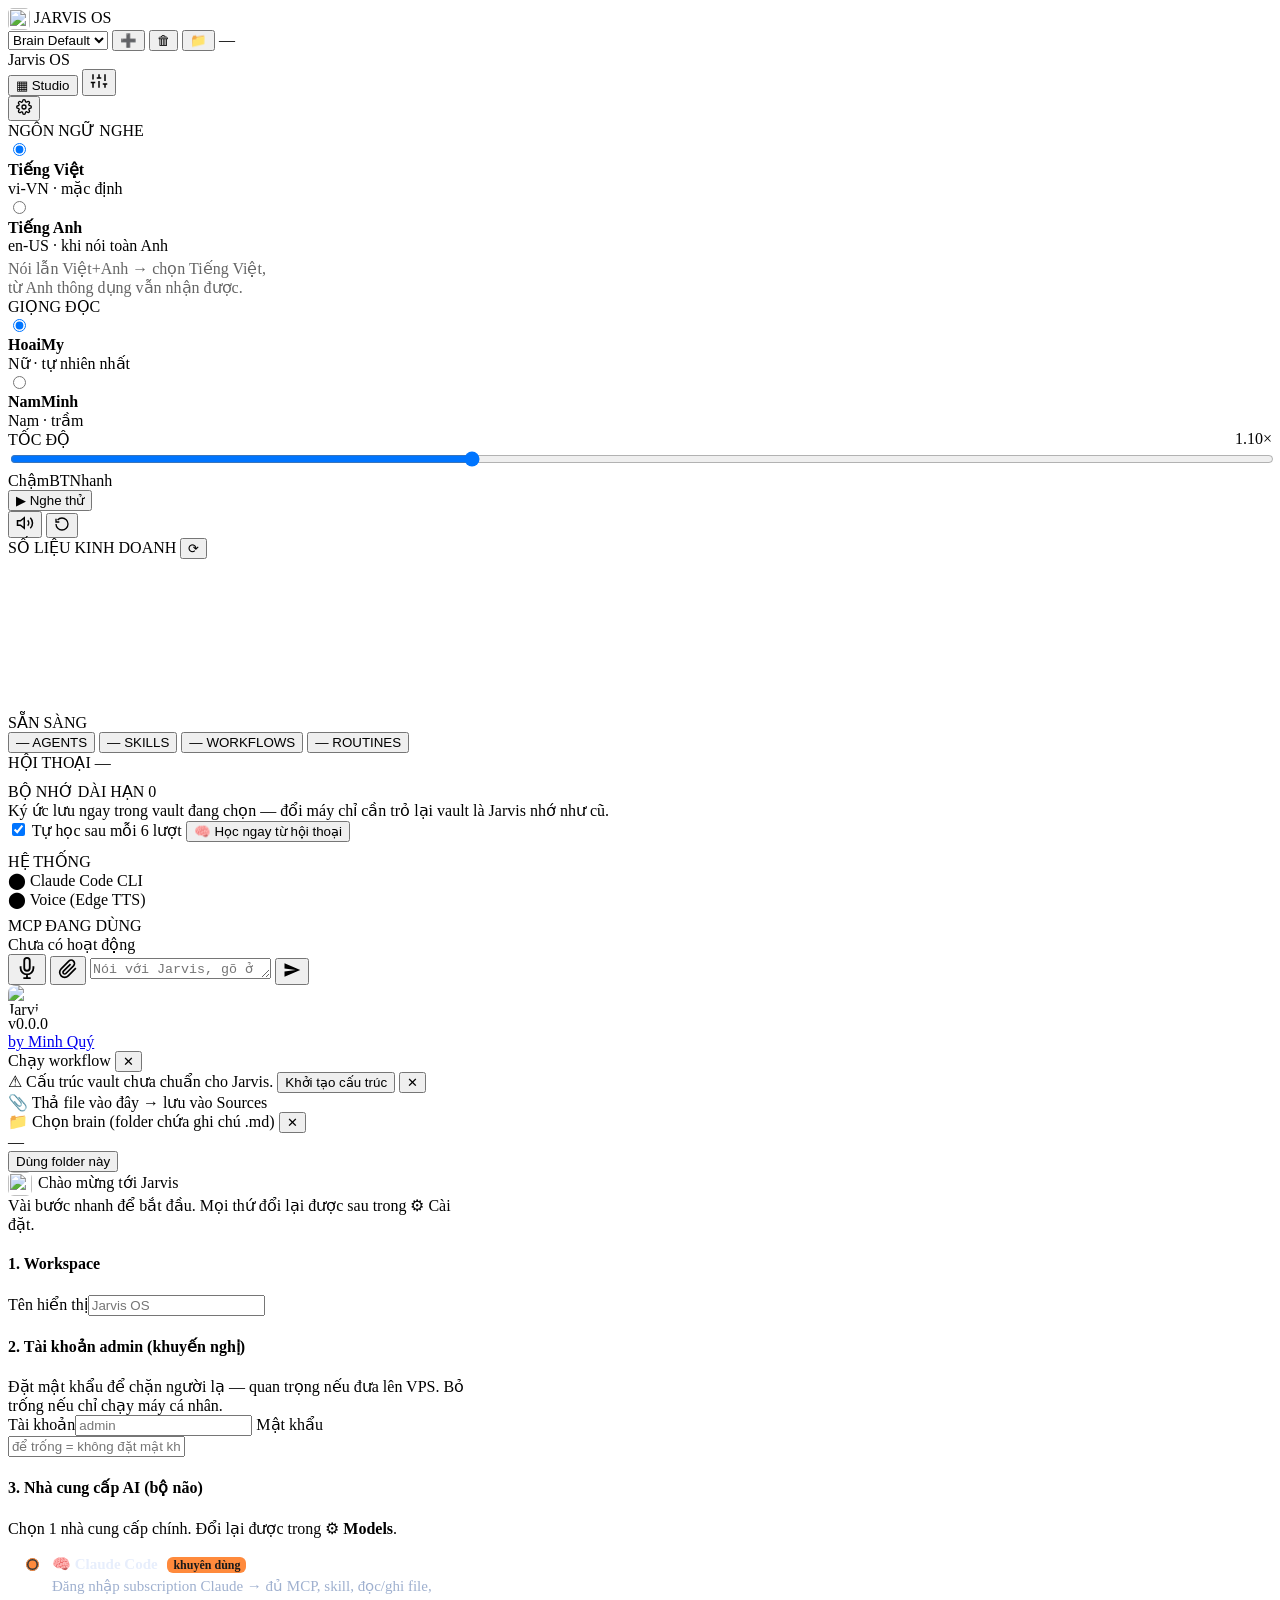
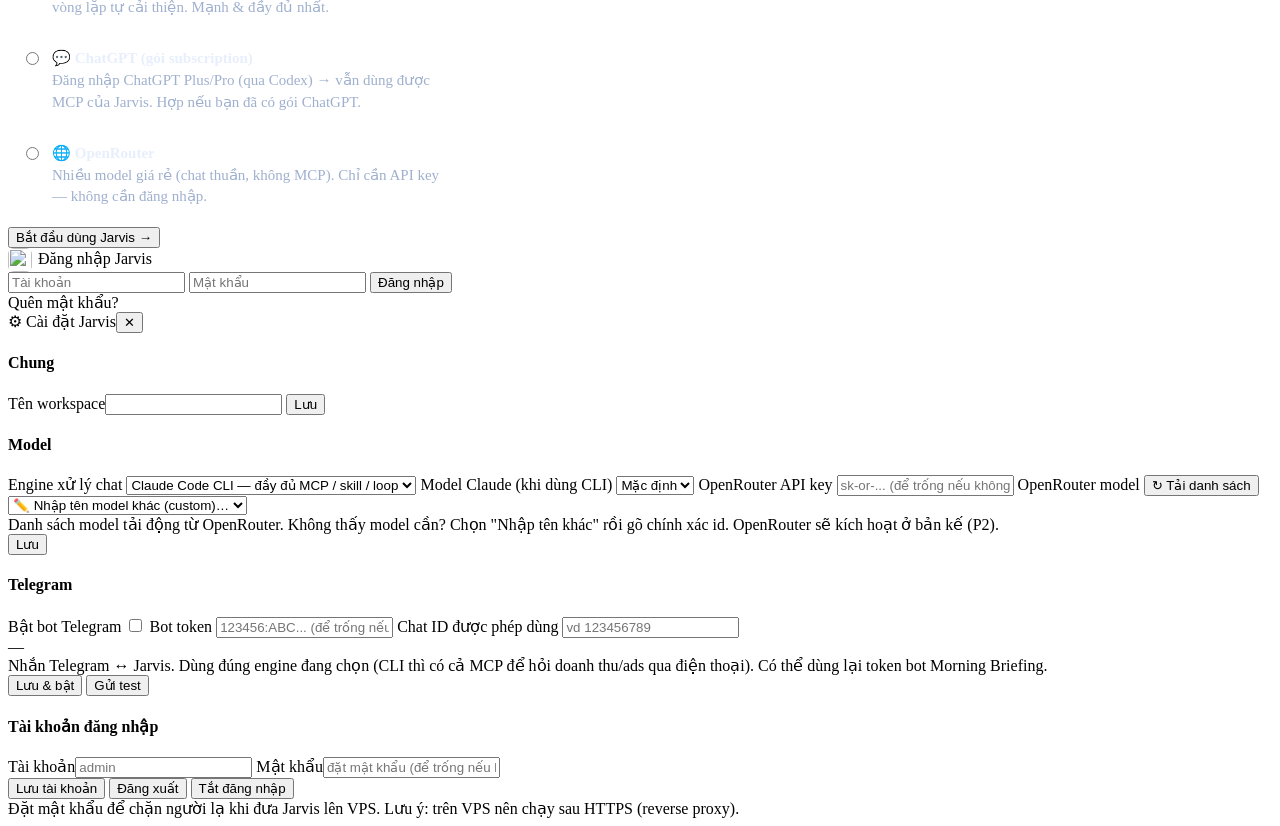
==== dashboard/index.html @ 829004f0 "fix(models): card Claude hướng dẫn login qua terminal cho VPS + đổi tên Anthropic OAuth - VPS headle" ====
<!DOCTYPE html>
<html lang="vi">
<head>
  <meta charset="UTF-8">
  <meta name="viewport" content="width=device-width, initial-scale=1.0">
  <title>Jarvis OS</title>
  <link rel="icon" type="image/png" href="/static/favicon.png?v=1">
  <link rel="apple-touch-icon" href="/static/logo.png?v=1">
  <link rel="stylesheet" href="/static/style.css?v=24">
  <link rel="stylesheet" href="/static/console.css?v=12">
</head>
<body>
  <div class="hud">

    <!-- ===== TOP BAR ===== -->
    <header class="hud-top">
      <div class="brand"><span class="brand-icon"><img src="/static/logo.png?v=1" alt="" style="width:22px;height:22px;border-radius:5px;vertical-align:middle"></span> <span class="brand-text">JARVIS OS</span></div>
      <!-- Select Brain: dời từ góc graph lên navbar (trái) -->
      <div class="orb-graph-ctl navbar-brain">
        <select id="graphSource" class="graph-select">
          <option value="brain">Brain Default</option>
        </select>
        <button class="graph-folder-btn" id="newBrainBtn" title="Tạo brain mới trong thư mục brains">➕</button>
        <button class="graph-folder-btn" id="delBrainBtn" title="Xoá brain đang chọn (xác nhận gõ đúng tên)">🗑</button>
        <button class="graph-folder-btn" id="pickFolderBtn" title="Chọn brain từ folder ngoài bất kỳ">📁</button>
        <span class="graph-stats" id="graphStats">—</span>
      </div>
      <div class="hud-center-title">
        <span class="ws-name" id="workspaceName">Jarvis OS</span>
        <span class="ws-date" id="currentDate"></span>
      </div>
      <div class="hud-actions">
        <button class="studio-open-btn" id="studioOpenBtn" title="Studio — Agents, Skills, Workflows">▦ Studio</button>
        <button class="hud-icon-btn" id="settingsBtn" title="Cài đặt">
          <svg width="18" height="18" viewBox="0 0 24 24" fill="none" stroke="currentColor" stroke-width="2">
            <line x1="4" y1="21" x2="4" y2="14"/><line x1="4" y1="10" x2="4" y2="3"/>
            <line x1="12" y1="21" x2="12" y2="12"/><line x1="12" y1="8" x2="12" y2="3"/>
            <line x1="20" y1="21" x2="20" y2="16"/><line x1="20" y1="12" x2="20" y2="3"/>
            <line x1="1" y1="14" x2="7" y2="14"/><line x1="9" y1="8" x2="15" y2="8"/><line x1="17" y1="16" x2="23" y2="16"/>
          </svg>
        </button>
        <div class="voice-picker-wrap">
          <button class="hud-icon-btn" id="voicePickerBtn" title="Chọn giọng nói">
            <svg width="16" height="16" viewBox="0 0 24 24" fill="none" stroke="currentColor" stroke-width="2">
              <circle cx="12" cy="12" r="3"/>
              <path d="M19.4 15a1.65 1.65 0 0 0 .33 1.82l.06.06a2 2 0 1 1-2.83 2.83l-.06-.06a1.65 1.65 0 0 0-1.82-.33 1.65 1.65 0 0 0-1 1.51V21a2 2 0 0 1-4 0v-.09A1.65 1.65 0 0 0 9 19.4a1.65 1.65 0 0 0-1.82.33l-.06.06a2 2 0 1 1-2.83-2.83l.06-.06a1.65 1.65 0 0 0 .33-1.82 1.65 1.65 0 0 0-1.51-1H3a2 2 0 0 1 0-4h.09A1.65 1.65 0 0 0 4.6 9a1.65 1.65 0 0 0-.33-1.82l-.06-.06a2 2 0 1 1 2.83-2.83l.06.06a1.65 1.65 0 0 0 1.82.33H9a1.65 1.65 0 0 0 1-1.51V3a2 2 0 0 1 4 0v.09a1.65 1.65 0 0 0 1 1.51 1.65 1.65 0 0 0 1.82-.33l.06-.06a2 2 0 1 1 2.83 2.83l-.06.06a1.65 1.65 0 0 0-.33 1.82V9a1.65 1.65 0 0 0 1.51 1H21a2 2 0 0 1 0 4h-.09a1.65 1.65 0 0 0-1.51 1z"/>
            </svg>
          </button>
          <div class="voice-popover" id="voicePopover">
            <div class="popover-section">
              <div class="popover-label">NGÔN NGỮ NGHE</div>
              <div class="voice-options">
                <label class="voice-opt">
                  <input type="radio" name="recognitionLang" value="vi-VN" checked>
                  <div><strong>Tiếng Việt</strong><div class="opt-sub">vi-VN · mặc định</div></div>
                </label>
                <label class="voice-opt">
                  <input type="radio" name="recognitionLang" value="en-US">
                  <div><strong>Tiếng Anh</strong><div class="opt-sub">en-US · khi nói toàn Anh</div></div>
                </label>
              </div>
              <div class="opt-sub" style="margin-top:4px;opacity:.6">Nói lẫn Việt+Anh → chọn Tiếng Việt,<br>từ Anh thông dụng vẫn nhận được.</div>
            </div>
            <div class="popover-section">
              <div class="popover-label">GIỌNG ĐỌC</div>
              <div class="voice-options">
                <label class="voice-opt">
                  <input type="radio" name="voice" value="vi-VN-HoaiMyNeural" checked>
                  <div><strong>HoaiMy</strong><div class="opt-sub">Nữ · tự nhiên nhất</div></div>
                </label>
                <label class="voice-opt">
                  <input type="radio" name="voice" value="vi-VN-NamMinhNeural">
                  <div><strong>NamMinh</strong><div class="opt-sub">Nam · trầm</div></div>
                </label>
              </div>
            </div>
            <div class="popover-section">
              <div class="popover-label">TỐC ĐỘ <span id="rateLabel" style="float:right;color:var(--accent);font-family:var(--font)">1.10×</span></div>
              <input type="range" id="rateSlider" min="0.7" max="1.8" step="0.05" value="1.1" style="width:100%">
              <div class="rate-marks"><span>Chậm</span><span>BT</span><span>Nhanh</span></div>
            </div>
            <div class="popover-section">
              <button class="test-btn" id="testVoiceBtn">▶ Nghe thử</button>
            </div>
          </div>
        </div>
        <button class="hud-icon-btn" id="ttsToggle" title="Bật/tắt giọng Jarvis">
          <svg width="18" height="18" viewBox="0 0 24 24" fill="none" stroke="currentColor" stroke-width="2">
            <path d="M11 5L6 9H2v6h4l5 4V5z"/>
            <path d="M15.54 8.46a5 5 0 0 1 0 7.07M19.07 4.93a10 10 0 0 1 0 14.14"/>
          </svg>
        </button>
        <button class="hud-icon-btn" id="resetBtn" title="Reset hội thoại">
          <svg width="16" height="16" viewBox="0 0 24 24" fill="none" stroke="currentColor" stroke-width="2">
            <path d="M3 12a9 9 0 1 0 9-9 9 9 0 0 0-6.7 3M3 4v5h5"/>
          </svg>
        </button>
      </div>
    </header>

    <!-- ===== BODY: 3 columns ===== -->
    <div class="hud-body">

      <!-- LEFT: metrics -->
      <aside class="hud-left">
        <div class="panel-label">
          SỐ LIỆU KINH DOANH
          <button class="mini-btn" id="refreshMetrics" title="Cập nhật">⟳</button>
        </div>
        <div class="metric-cards" id="metricCards"></div>
        <div class="metric-status" id="metricStatus"></div>
      </aside>

      <!-- CENTER: 3D orb -->
      <div class="hud-center">
        <canvas id="starfield"></canvas>
        <div id="graph3dContainer"></div>
        <div class="concept-labels" id="conceptLabels"></div>
        <div class="orb-overlay">
          <div class="orb-state" id="orbState">SẴN SÀNG</div>
          <div class="orb-interim" id="voiceInterim"></div>
        </div>
        <div class="graph-tooltip" id="graphTooltip"></div>

        <!-- Lớp Agentic: số agent / skill / workflow — bấm mở Studio -->
        <div class="brain-stats" id="brainStats">
          <button class="bstat" data-tab="agents" title="Mở Studio · Agents">
            <span class="bstat-num" id="statAgents">—</span>
            <span class="bstat-lbl">AGENTS</span>
          </button>
          <span class="bstat-sep"></span>
          <button class="bstat" data-tab="skills" title="Mở Studio · Skills">
            <span class="bstat-num" id="statSkills">—</span>
            <span class="bstat-lbl">SKILLS</span>
          </button>
          <span class="bstat-sep"></span>
          <button class="bstat" data-tab="workflows" title="Mở Studio · Workflows">
            <span class="bstat-num" id="statWorkflows">—</span>
            <span class="bstat-lbl">WORKFLOWS</span>
          </button>
          <span class="bstat-sep"></span>
          <button class="bstat" data-tab="automations" title="Mở Studio · Lịch tự động (routines đang chạy)">
            <span class="bstat-num" id="statRoutines">—</span>
            <span class="bstat-lbl">ROUTINES</span>
          </button>
        </div>
      </div>

      <!-- RIGHT: transcript + activity -->
      <aside class="hud-right">
        <div class="panel-label">
          <span>HỘI THOẠI</span>
          <span class="engine-badge" id="engineBadge" title="Engine + model THẬT đang chạy (lấy từ server — không phải tên model tự nhận)">—</span>
        </div>
        <div class="transcript" id="chatArea"></div>
        <div class="tool-bar" id="toolBar" style="display:none">
          <span class="tool-spinner"></span>
          <span id="toolBarText">Đang xử lý...</span>
        </div>
        <div class="panel-label" style="margin-top:10px">
          BỘ NHỚ DÀI HẠN <span class="mem-count" id="memCount">0</span>
        </div>
        <div class="mem-box">
          <div class="mem-desc">Ký ức lưu ngay trong vault đang chọn — đổi máy chỉ cần trỏ lại vault là Jarvis nhớ như cũ.</div>
          <label class="auto-learn">
            <input type="checkbox" id="autoLearnToggle" checked>
            <span>Tự học sau mỗi 6 lượt</span>
          </label>
          <button class="learn-btn" id="learnBtn">🧠 Học ngay từ hội thoại</button>
          <div class="mem-result" id="memResult"></div>
        </div>

        <!-- Vòng lặp tự cải thiện ĐÃ DỜI sang trang sidebar "Tự cải thiện" (console.js renderSelfImprove).
             Giữ DOM ẩn để app.js cũ vẫn gắn handler không lỗi. -->
        <div class="panel-label" style="margin-top:10px;display:none">
          VÒNG LẶP TỰ CẢI THIỆN <span class="beta-tag">BETA</span>
        </div>
        <div class="loop-box" style="display:none">
          <div class="loop-desc">Jarvis tự đánh thức theo lịch, tìm đòn bẩy cải thiện rồi tự kiểm chứng. An toàn: chỉ soạn nháp/ghi file trong vault — KHÔNG tự gọi MCP tạo đơn, đốt tiền, đăng bài.</div>
          <label class="loop-row">
            <span>Bật tự chạy nền</span>
            <label class="toggle"><input type="checkbox" id="loopEnabled"><span></span></label>
          </label>
          <label class="loop-row">
            <span>Mục tiêu</span>
            <select id="loopGoal" class="loop-sel">
              <option value="business">Cải thiện chỉ số kinh doanh</option>
              <option value="brain">Làm dày bộ não (Wiki)</option>
              <option value="product">Cải thiện Jarvis hữu dụng hơn</option>
              <option value="custom">Tự định nghĩa…</option>
            </select>
          </label>
          <textarea id="loopCustomGoal" class="loop-custom" placeholder="Mô tả mục tiêu tự cải thiện của riêng anh…" style="display:none"></textarea>
          <label class="loop-row">
            <span>Chế độ</span>
            <select id="loopMode" class="loop-sel">
              <option value="suggest">Chỉ đề xuất (an toàn)</option>
              <option value="auto">Tự làm (ghi nháp vào vault)</option>
            </select>
          </label>
          <label class="loop-row">
            <span>Chu kỳ (phút)</span>
            <input type="number" id="loopInterval" class="loop-num" min="5" value="60">
          </label>
          <div class="loop-actions">
            <button class="loop-btn" id="loopRunNow">▶ Chạy ngay</button>
            <button class="loop-btn ghost" id="lintBtn">🩺 LINT Wiki</button>
          </div>
          <div class="loop-status" id="loopStatus">Tắt</div>
          <div class="loop-log" id="loopLog"></div>
        </div>

        <div class="panel-label" style="margin-top:10px">HỆ THỐNG</div>
        <div class="sys-status">
          <div class="mcp-item" id="claudeStatus">⬤ Claude Code CLI</div>
          <div class="mcp-item" id="ttsStatus">⬤ Voice (Edge TTS)</div>
        </div>
        <div class="panel-label" style="margin-top:8px">MCP ĐANG DÙNG</div>
        <div id="mcpList" class="mcp-list"><div class="mcp-item dim">Chưa có hoạt động</div></div>
      </aside>
    </div>

    <!-- Attachment chips -->
    <div class="attach-bar" id="attachBar"></div>

    <!-- ===== BOTTOM: voice bar ===== -->
    <div class="hud-voice" id="hudVoice">
      <button class="mic-big" id="voiceBtn" title="Bấm để nói (hoặc giữ Space)">
        <svg width="22" height="22" viewBox="0 0 24 24" fill="none" stroke="currentColor" stroke-width="2">
          <path d="M12 1a3 3 0 0 0-3 3v8a3 3 0 0 0 6 0V4a3 3 0 0 0-3-3z"/>
          <path d="M19 10v2a7 7 0 0 1-14 0v-2M12 19v4M8 23h8"/>
        </svg>
      </button>
      <button class="attach-btn" id="attachBtn" title="Đính kèm file (ảnh, text, tài liệu) → lưu vào Sources">
        <svg width="20" height="20" viewBox="0 0 24 24" fill="none" stroke="currentColor" stroke-width="2">
          <path d="M21.44 11.05l-9.19 9.19a6 6 0 0 1-8.49-8.49l9.19-9.19a4 4 0 0 1 5.66 5.66l-9.2 9.19a2 2 0 0 1-2.83-2.83l8.49-8.48"/>
        </svg>
      </button>
      <input type="file" id="fileInput" multiple style="display:none">
      <textarea id="chatInput" class="voice-input" placeholder="Nói với Jarvis, gõ ở đây, hoặc kéo/dán file vào..." rows="1"></textarea>
      <button class="stop-btn" id="stopBtn" title="Ngắt lệnh / dừng đọc (Esc)" style="display:none">
        <svg width="16" height="16" viewBox="0 0 24 24" fill="currentColor"><rect x="6" y="6" width="12" height="12" rx="2"/></svg>
      </button>
      <button class="send-btn" id="sendBtn">
        <svg width="18" height="18" viewBox="0 0 24 24" fill="currentColor"><path d="M2 21l21-9L2 3v7l15 2-15 2v7z"/></svg>
      </button>
    </div>
  </div>

  <!-- ===== Console layer: rail điều hướng + trang quản lý (Alpine-driven) ===== -->
  <nav class="rail" x-data x-cloak>
    <!-- ĐỈNH cố định -->
    <div class="rail-top">
      <div class="rail-brand"><img src="/static/logo.png?v=1" alt="Jarvis" style="width:30px;height:30px;border-radius:8px;display:block"></div>
    </div>
    <!-- GIỮA cuộn được — nhồi bao nhiêu tính năng cũng cuộn -->
    <div class="rail-nav">
      <template x-for="it in $store.nav.items" :key="it.id">
        <button class="rail-item" :class="{ active: $store.nav.active === it.id }"
                @click="$store.nav.go(it.id)" :title="it.label">
          <span class="rail-ico" x-html="it.icon"></span>
          <span class="rail-lbl" x-text="it.label"></span>
        </button>
      </template>
    </div>
    <!-- ĐÁY cố định: version + tác giả (luôn hiện) -->
    <div class="rail-foot">
      <div class="rf-ver" id="railVersion">v0.0.0</div>
      <a class="rf-author" href="https://minhquy.vn" target="_blank" rel="noopener">by Minh Quý</a>
    </div>
  </nav>

  <section class="cview" id="cview" x-data x-cloak x-show="$store.nav.active !== 'home'" x-transition.opacity.duration.200ms>
    <div class="cview-head">
      <div>
        <div class="cview-title"><span class="ico" x-text="$store.nav.meta.icon"></span> <span x-text="$store.nav.meta.label"></span></div>
        <div class="cview-sub" x-text="$store.nav.meta.sub"></div>
      </div>
    </div>
    <div class="cview-body" id="cviewBody"></div>
  </section>

  <!-- Studio tách thành các trang sidebar riêng (console.js render vào #cviewBody).
       Editor + run-drawer giờ là overlay TOP-LEVEL (dùng từ trang Workflows/Agents). -->
  <!-- Run output drawer -->
  <div class="run-drawer" id="runDrawer">
    <div class="run-head">
      <span id="runTitle">Chạy workflow</span>
      <button class="run-close" id="runClose">✕</button>
    </div>
    <div class="run-steps" id="runSteps"></div>
  </div>
  <!-- Editor modal (agent/workflow) -->
  <div class="studio-editor" id="studioEditor">
    <div class="editor-box" id="editorBox"></div>
  </div>

  <!-- Vault structure banner -->
  <div class="vault-banner" id="vaultBanner">
    <span class="vb-icon">⚠</span>
    <span class="vb-text" id="vbText">Cấu trúc vault chưa chuẩn cho Jarvis.</span>
    <button class="vb-init" id="vbInit">Khởi tạo cấu trúc</button>
    <button class="vb-close" id="vbClose">✕</button>
  </div>

  <!-- Drag-drop overlay -->
  <div class="drop-overlay" id="dropOverlay">
    <div class="drop-msg">📎 Thả file vào đây → lưu vào Sources</div>
  </div>

  <!-- Folder picker modal -->
  <div class="modal-overlay" id="folderModal">
    <div class="folder-modal">
      <div class="fm-head">
        <span>📁 Chọn brain (folder chứa ghi chú .md)</span>
        <button class="fm-close" id="fmClose">✕</button>
      </div>
      <div class="fm-path" id="fmPath">—</div>
      <div class="fm-list" id="fmList"></div>
      <div class="fm-foot">
        <span class="fm-hint" id="fmHint"></span>
        <button class="fm-use" id="fmUse">Dùng folder này</button>
      </div>
    </div>
  </div>

  <!-- Bộ cài đặt lần đầu (hiện khi chưa setup_done) -->
  <div class="modal-overlay" id="setupWizard">
    <div class="settings-modal" style="max-width:460px">
      <div class="fm-head"><img src="/static/logo.png?v=1" alt="" style="width:24px;height:24px;border-radius:6px;vertical-align:middle;margin-right:6px"><span>Chào mừng tới Jarvis</span></div>
      <div class="settings-body">
        <style>
        .wz-prov{display:flex;flex-direction:column;gap:8px;margin-top:6px}
        .wz-card{display:flex;gap:10px;align-items:flex-start;padding:10px 12px;border:1px solid rgba(255,255,255,.14);border-radius:10px;cursor:pointer;transition:.15s}
        .wz-card:hover{border-color:rgba(255,138,60,.5)} .wz-card.sel{border-color:#ff8a3c;background:rgba(255,138,60,.12)}
        .wz-card input{margin-top:3px;accent-color:#ff8a3c} .wz-card b{font-size:15px;color:#e7eefc}
        .wz-rec{font-size:12px;background:#ff8a3c;color:#1a1a1a;border-radius:6px;padding:1px 6px;margin-left:6px;font-weight:700}
        .wz-pdesc{font-size:15px;color:#9fb0cf;margin-top:3px;line-height:1.45}
        .wz-tokhelp{border:1px solid rgba(255,138,60,.3);background:rgba(255,138,60,.06);border-radius:10px;padding:10px 12px;margin-top:8px;font-size:14px;color:#cdd8ee;line-height:1.55}
        .wz-tokhelp ol{margin:6px 0 4px 18px;padding:0} .wz-tokhelp li{margin:3px 0}
        .wz-tokhelp code,#wzProvHint code{background:rgba(0,0,0,.35);padding:1px 5px;border-radius:4px;font-size:13px}
        #wzProvHint{margin-top:8px;font-size:15px;color:#8aa}
        </style>
        <div class="set-note">Vài bước nhanh để bắt đầu. Mọi thứ đổi lại được sau trong ⚙ Cài đặt.</div>
        <div class="set-sec">
          <h4>1. Workspace</h4>
          <label>Tên hiển thị</label><input id="wzWsName" placeholder="Jarvis OS">
        </div>
        <div class="set-sec">
          <h4>2. Tài khoản admin <span class="dim">(khuyến nghị)</span></h4>
          <div class="set-note">Đặt mật khẩu để chặn người lạ — quan trọng nếu đưa lên VPS. Bỏ trống nếu chỉ chạy máy cá nhân.</div>
          <label>Tài khoản</label><input id="wzUser" placeholder="admin">
          <label>Mật khẩu</label><input id="wzPass" type="password" placeholder="để trống = không đặt mật khẩu">
          <div id="wzTokenWrap" style="display:none">
            <label>Mã thiết lập <span class="dim">(bảo mật)</span></label>
            <input id="wzToken" placeholder="dán MÃ THIẾT LẬP từ log server">
            <div class="wz-tokhelp">
              <b>❓ Mã thiết lập là gì?</b> Jarvis đang chạy trên server công khai. Để chắc <b>chính bạn</b> (không phải người lạ vô tình mở link) là người tạo tài khoản admin, bạn dán một mã chỉ in ra <b>log server</b> — nơi duy nhất chủ máy xem được.
              <br><b>Cách lấy mã (Hostinger → App terminal):</b>
              <ol>
                <li>Mở app → bấm <b>App terminal</b> (bạn sẽ vào BÊN TRONG container <code>jarvis</code>).</li>
                <li>Chạy: <code>cat /data/state/.setup_token</code></li>
                <li>Copy chuỗi hiện ra → dán vào ô trên.</li>
              </ol>
              <span class="dim">Nếu SSH vào HOST (không phải App terminal): <code>docker compose logs jarvis | grep "SETUP TOKEN"</code></span><br>
              💡 <b>Khỏi cần mã:</b> nếu lúc deploy bạn đặt sẵn env <code>JARVIS_ADMIN_PASSWORD</code> (+ <code>JARVIS_ADMIN_USER</code>), mở app ra là <b>đăng nhập luôn</b>, không hỏi mã.
            </div>
          </div>
        </div>
        <div class="set-sec">
          <h4>3. Nhà cung cấp AI (bộ não)</h4>
          <div class="set-note">Chọn 1 nhà cung cấp chính. Đổi lại được trong ⚙ <b>Models</b>.</div>
          <div class="wz-prov" id="wzProv">
            <label class="wz-card" data-prov="anthropic-cli">
              <input type="radio" name="wzprov" value="anthropic-cli" checked>
              <div><b>🧠 Claude Code <span class="wz-rec">khuyên dùng</span></b>
                <div class="wz-pdesc">Đăng nhập subscription Claude → đủ MCP, skill, đọc/ghi file, vòng lặp tự cải thiện. Mạnh & đầy đủ nhất.</div></div>
            </label>
            <label class="wz-card" data-prov="openai-oauth">
              <input type="radio" name="wzprov" value="openai-oauth">
              <div><b>💬 ChatGPT (gói subscription)</b>
                <div class="wz-pdesc">Đăng nhập ChatGPT Plus/Pro (qua Codex) → vẫn dùng được MCP của Jarvis. Hợp nếu bạn đã có gói ChatGPT.</div></div>
            </label>
            <label class="wz-card" data-prov="openrouter">
              <input type="radio" name="wzprov" value="openrouter">
              <div><b>🌐 OpenRouter</b>
                <div class="wz-pdesc">Nhiều model giá rẻ (chat thuần, không MCP). Chỉ cần API key — không cần đăng nhập.</div></div>
            </label>
          </div>
          <div id="wzOrKey" style="display:none">
            <label>OpenRouter API key <span class="dim">(có thể dán sau ở Models)</span></label>
            <input id="wzOrKeyInput" placeholder="sk-or-v1-…  (tùy chọn)">
          </div>
          <div id="wzProvHint"></div>
        </div>
        <div class="set-actions"><button class="s-btn" id="wzFinish">Bắt đầu dùng Jarvis →</button></div>
        <div class="auth-err" id="wzErr"></div>
      </div>
    </div>
  </div>

  <!-- Đăng nhập (chỉ hiện khi admin đã đặt mật khẩu & chưa đăng nhập) -->
  <div class="modal-overlay" id="authOverlay">
    <div class="folder-modal auth-modal">
      <div class="fm-head"><img src="/static/logo.png?v=1" alt="" style="width:24px;height:24px;border-radius:6px;vertical-align:middle;margin-right:6px"><span id="authTitle">Đăng nhập Jarvis</span></div>
      <div class="auth-body">
        <input id="authUser" placeholder="Tài khoản" autocomplete="username">
        <input id="authPass" type="password" placeholder="Mật khẩu" autocomplete="current-password">
        <button class="fm-use" id="authSubmit">Đăng nhập</button>
        <div class="auth-err" id="authErr"></div>
        <div class="auth-help"><span id="authForgot">Quên mật khẩu?</span></div>
        <div class="auth-reset" id="authResetInfo" style="display:none">
          Mở file <code>server/settings.json</code>, xóa khối <code>"auth"</code> (hoặc đặt rỗng), rồi
          chạy <code>stop-jarvis.bat</code> → <code>start-jarvis.vbs</code>. Mở lại sẽ về bộ cài đặt để tạo tài khoản mới.
        </div>
      </div>
    </div>
  </div>

  <!-- Cài đặt -->
  <div class="modal-overlay" id="settingsOverlay">
    <div class="settings-modal">
      <div class="fm-head"><span>⚙ Cài đặt Jarvis</span><button class="fm-close" id="settingsClose">✕</button></div>
      <div class="settings-body">
        <div class="set-sec">
          <h4>Chung</h4>
          <label>Tên workspace</label><input id="setWsName">
          <button class="s-btn" id="saveGeneral">Lưu</button>
        </div>
        <div class="set-sec">
          <h4>Model</h4>
          <label>Engine xử lý chat</label>
          <select id="setEngine">
            <option value="cli">Claude Code CLI — đầy đủ MCP / skill / loop</option>
            <option value="openrouter">OpenRouter — chat thuần, KHÔNG có MCP</option>
          </select>
          <label>Model Claude (khi dùng CLI)</label>
          <select id="setClaudeModel">
            <option value="">Mặc định</option><option value="sonnet">Sonnet</option>
            <option value="opus">Opus</option><option value="haiku">Haiku</option>
          </select>
          <label>OpenRouter API key <span class="dim" id="setKeyHint"></span></label>
          <input id="setOrKey" type="password" placeholder="sk-or-... (để trống nếu không đổi)">
          <label>OpenRouter model <button type="button" class="set-mini" id="loadModelsBtn">↻ Tải danh sách</button></label>
          <select id="setOrModelSel"><option value="__custom__">✏️ Nhập tên model khác (custom)…</option></select>
          <input id="setOrModel" placeholder="vd openai/gpt-4o-mini" style="display:none">
          <div class="set-note">Danh sách model tải động từ OpenRouter. Không thấy model cần? Chọn "Nhập tên khác" rồi gõ chính xác id. OpenRouter sẽ kích hoạt ở bản kế (P2).</div>
          <button class="s-btn" id="saveModel">Lưu</button>
        </div>
        <div class="set-sec">
          <h4>Telegram</h4>
          <label class="loop-row" style="padding:0"><span>Bật bot Telegram</span>
            <label class="toggle"><input type="checkbox" id="setTgEnabled"><span></span></label></label>
          <label>Bot token <span class="dim" id="setTgHint"></span></label>
          <input id="setTgToken" type="password" placeholder="123456:ABC... (để trống nếu không đổi)">
          <label>Chat ID được phép dùng</label>
          <input id="setTgChat" placeholder="vd 123456789">
          <div class="set-note" id="setTgStatus">—</div>
          <div class="set-note">Nhắn Telegram ↔ Jarvis. Dùng đúng engine đang chọn (CLI thì có cả MCP để hỏi doanh thu/ads qua điện thoại). Có thể dùng lại token bot Morning Briefing.</div>
          <div class="set-actions">
            <button class="s-btn" id="saveTelegram">Lưu & bật</button>
            <button class="s-btn-ghost" id="testTelegram">Gửi test</button>
          </div>
        </div>
        <div class="set-sec">
          <h4>Tài khoản đăng nhập</h4>
          <div class="set-note" id="setAuthState"></div>
          <label>Tài khoản</label><input id="setAuthUser" placeholder="admin">
          <label>Mật khẩu</label><input id="setAuthPass" type="password" placeholder="đặt mật khẩu (để trống nếu không đổi)">
          <div class="set-actions">
            <button class="s-btn" id="savePassword">Lưu tài khoản</button>
            <button class="s-btn-ghost" id="logoutBtn">Đăng xuất</button>
            <button class="s-btn-ghost" id="disableAuthBtn">Tắt đăng nhập</button>
          </div>
          <div class="set-note">Đặt mật khẩu để chặn người lạ khi đưa Jarvis lên VPS. Lưu ý: trên VPS nên chạy sau HTTPS (reverse proxy).</div>
        </div>
      </div>
    </div>
  </div>

  <script src="/static/voice.js?v=9"></script>
  <script src="https://unpkg.com/three@0.159.0/build/three.min.js"></script>
  <script src="https://unpkg.com/3d-force-graph@1.73.4/dist/3d-force-graph.min.js"></script>
  <script src="/static/graph3d.js?v=13"></script>
  <script src="/static/app.js?v=45"></script>
  <script src="/static/brains-ui.js?v=2"></script>
  <script src="/static/sessions-ui.js?v=1"></script>
  <script src="/static/studio.js?v=11"></script>
  <!-- Console layer: console.js đăng ký store TRƯỚC khi Alpine khởi động (defer) -->
  <script src="/static/console.js?v=26"></script>
  <script defer src="https://unpkg.com/alpinejs@3.14.1/dist/cdn.min.js"></script>
</body>
</html>
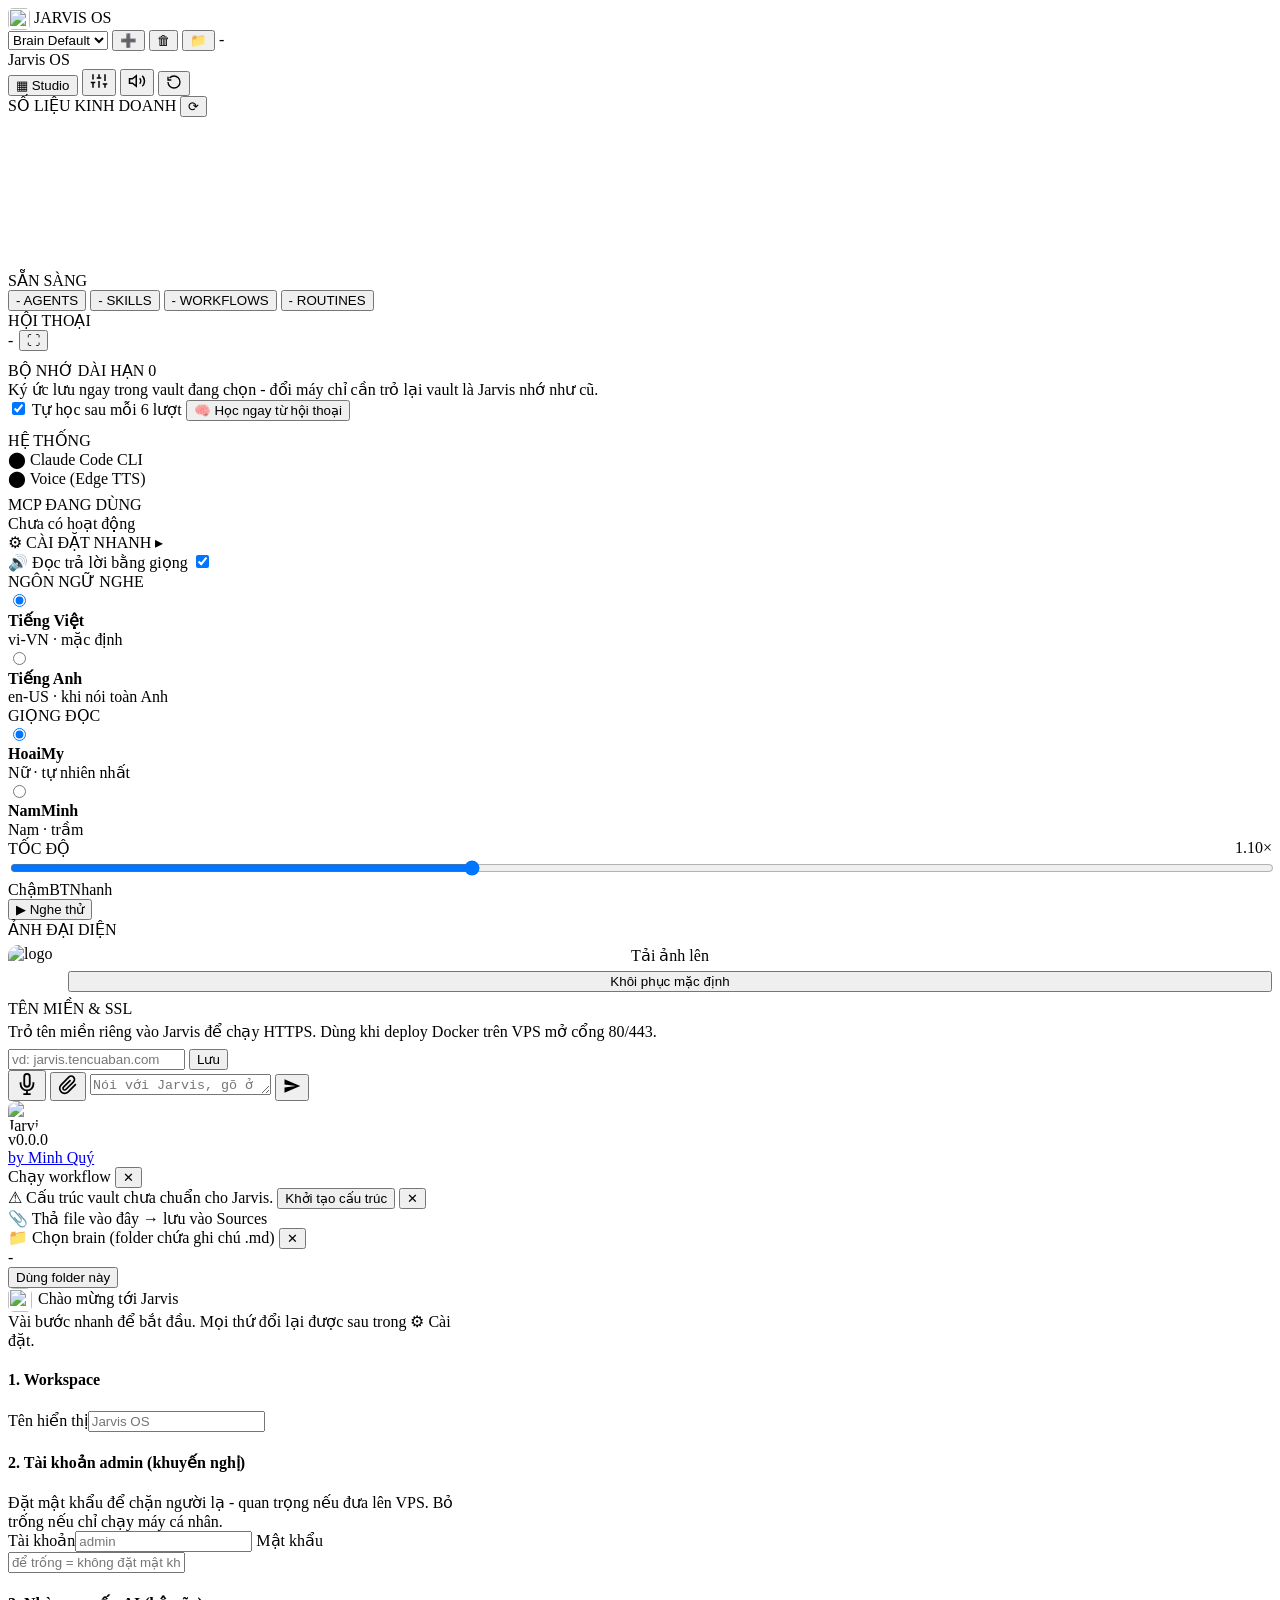
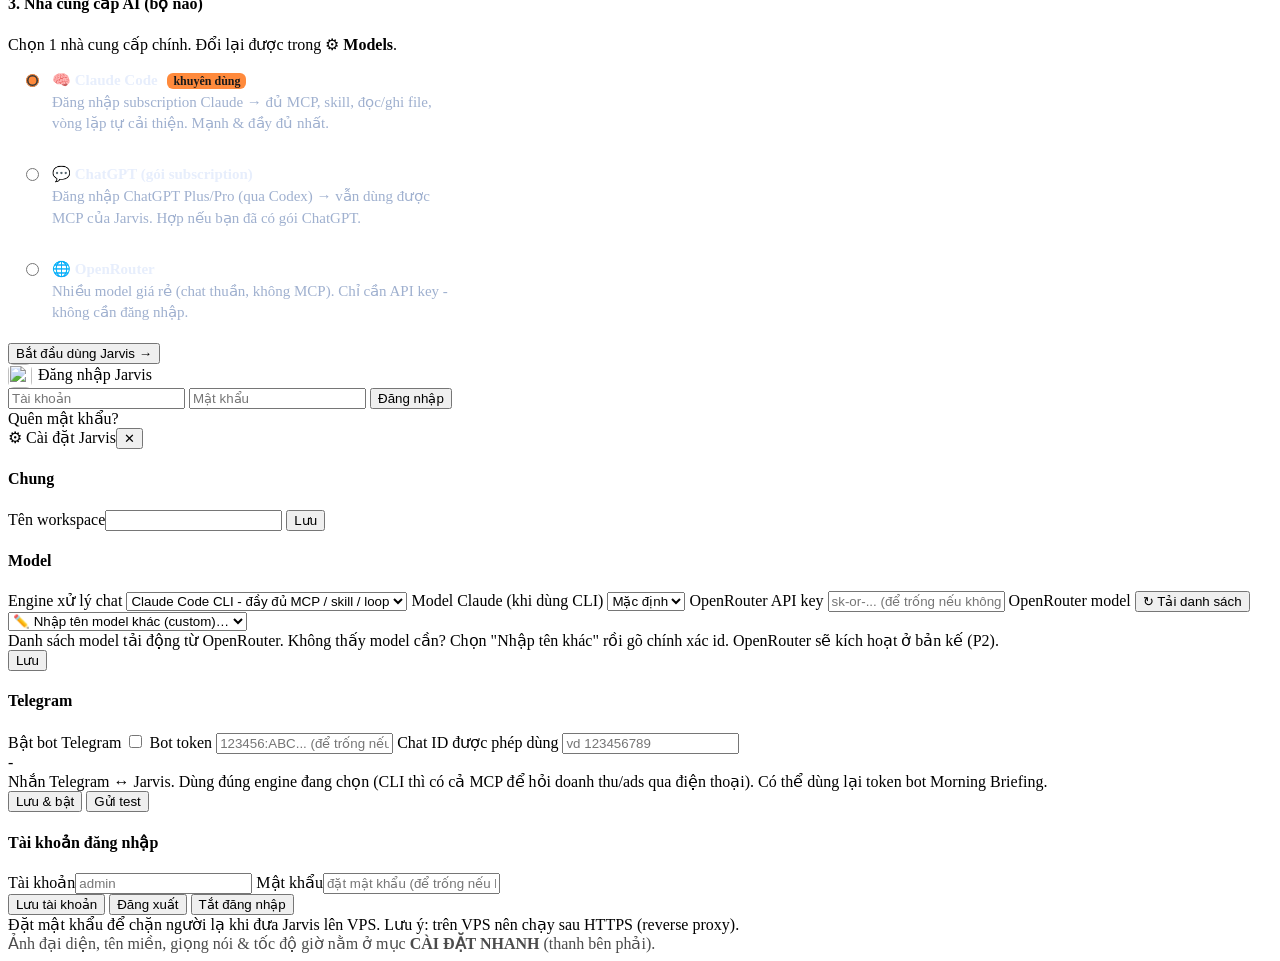
==== commit 56e531df: "feat(domain): làm lại UI Tên miền & SSL + nút Bật SSL + trạng thái; fix số phiên bản - UI: huy hiệu " ====
--- a/dashboard/index.html
+++ b/dashboard/index.html
@@ -6,7 +6,7 @@
   <title>Jarvis OS</title>
   <link rel="icon" type="image/png" href="/static/favicon.png?v=1">
   <link rel="apple-touch-icon" href="/static/logo.png?v=1">
-  <link rel="stylesheet" href="/static/style.css?v=24">
+  <link rel="stylesheet" href="/static/style.css?v=27">
   <link rel="stylesheet" href="/static/console.css?v=12">
 </head>
 <body>
@@ -14,7 +14,7 @@
 
     <!-- ===== TOP BAR ===== -->
     <header class="hud-top">
-      <div class="brand"><span class="brand-icon"><img src="/static/logo.png?v=1" alt="" style="width:22px;height:22px;border-radius:5px;vertical-align:middle"></span> <span class="brand-text">JARVIS OS</span></div>
+      <div class="brand"><span class="brand-icon"><img src="/brand-logo" alt="" style="width:22px;height:22px;border-radius:5px;vertical-align:middle;object-fit:cover"></span> <span class="brand-text">JARVIS OS</span></div>
       <!-- Select Brain: dời từ góc graph lên navbar (trái) -->
       <div class="orb-graph-ctl navbar-brain">
         <select id="graphSource" class="graph-select">
@@ -23,14 +23,14 @@
         <button class="graph-folder-btn" id="newBrainBtn" title="Tạo brain mới trong thư mục brains">➕</button>
         <button class="graph-folder-btn" id="delBrainBtn" title="Xoá brain đang chọn (xác nhận gõ đúng tên)">🗑</button>
         <button class="graph-folder-btn" id="pickFolderBtn" title="Chọn brain từ folder ngoài bất kỳ">📁</button>
-        <span class="graph-stats" id="graphStats">—</span>
+        <span class="graph-stats" id="graphStats">-</span>
       </div>
       <div class="hud-center-title">
         <span class="ws-name" id="workspaceName">Jarvis OS</span>
         <span class="ws-date" id="currentDate"></span>
       </div>
       <div class="hud-actions">
-        <button class="studio-open-btn" id="studioOpenBtn" title="Studio — Agents, Skills, Workflows">▦ Studio</button>
+        <button class="studio-open-btn" id="studioOpenBtn" title="Studio - Agents, Skills, Workflows">▦ Studio</button>
         <button class="hud-icon-btn" id="settingsBtn" title="Cài đặt">
           <svg width="18" height="18" viewBox="0 0 24 24" fill="none" stroke="currentColor" stroke-width="2">
             <line x1="4" y1="21" x2="4" y2="14"/><line x1="4" y1="10" x2="4" y2="3"/>
@@ -39,51 +39,7 @@
             <line x1="1" y1="14" x2="7" y2="14"/><line x1="9" y1="8" x2="15" y2="8"/><line x1="17" y1="16" x2="23" y2="16"/>
           </svg>
         </button>
-        <div class="voice-picker-wrap">
-          <button class="hud-icon-btn" id="voicePickerBtn" title="Chọn giọng nói">
-            <svg width="16" height="16" viewBox="0 0 24 24" fill="none" stroke="currentColor" stroke-width="2">
-              <circle cx="12" cy="12" r="3"/>
-              <path d="M19.4 15a1.65 1.65 0 0 0 .33 1.82l.06.06a2 2 0 1 1-2.83 2.83l-.06-.06a1.65 1.65 0 0 0-1.82-.33 1.65 1.65 0 0 0-1 1.51V21a2 2 0 0 1-4 0v-.09A1.65 1.65 0 0 0 9 19.4a1.65 1.65 0 0 0-1.82.33l-.06.06a2 2 0 1 1-2.83-2.83l.06-.06a1.65 1.65 0 0 0 .33-1.82 1.65 1.65 0 0 0-1.51-1H3a2 2 0 0 1 0-4h.09A1.65 1.65 0 0 0 4.6 9a1.65 1.65 0 0 0-.33-1.82l-.06-.06a2 2 0 1 1 2.83-2.83l.06.06a1.65 1.65 0 0 0 1.82.33H9a1.65 1.65 0 0 0 1-1.51V3a2 2 0 0 1 4 0v.09a1.65 1.65 0 0 0 1 1.51 1.65 1.65 0 0 0 1.82-.33l.06-.06a2 2 0 1 1 2.83 2.83l-.06.06a1.65 1.65 0 0 0-.33 1.82V9a1.65 1.65 0 0 0 1.51 1H21a2 2 0 0 1 0 4h-.09a1.65 1.65 0 0 0-1.51 1z"/>
-            </svg>
-          </button>
-          <div class="voice-popover" id="voicePopover">
-            <div class="popover-section">
-              <div class="popover-label">NGÔN NGỮ NGHE</div>
-              <div class="voice-options">
-                <label class="voice-opt">
-                  <input type="radio" name="recognitionLang" value="vi-VN" checked>
-                  <div><strong>Tiếng Việt</strong><div class="opt-sub">vi-VN · mặc định</div></div>
-                </label>
-                <label class="voice-opt">
-                  <input type="radio" name="recognitionLang" value="en-US">
-                  <div><strong>Tiếng Anh</strong><div class="opt-sub">en-US · khi nói toàn Anh</div></div>
-                </label>
-              </div>
-              <div class="opt-sub" style="margin-top:4px;opacity:.6">Nói lẫn Việt+Anh → chọn Tiếng Việt,<br>từ Anh thông dụng vẫn nhận được.</div>
-            </div>
-            <div class="popover-section">
-              <div class="popover-label">GIỌNG ĐỌC</div>
-              <div class="voice-options">
-                <label class="voice-opt">
-                  <input type="radio" name="voice" value="vi-VN-HoaiMyNeural" checked>
-                  <div><strong>HoaiMy</strong><div class="opt-sub">Nữ · tự nhiên nhất</div></div>
-                </label>
-                <label class="voice-opt">
-                  <input type="radio" name="voice" value="vi-VN-NamMinhNeural">
-                  <div><strong>NamMinh</strong><div class="opt-sub">Nam · trầm</div></div>
-                </label>
-              </div>
-            </div>
-            <div class="popover-section">
-              <div class="popover-label">TỐC ĐỘ <span id="rateLabel" style="float:right;color:var(--accent);font-family:var(--font)">1.10×</span></div>
-              <input type="range" id="rateSlider" min="0.7" max="1.8" step="0.05" value="1.1" style="width:100%">
-              <div class="rate-marks"><span>Chậm</span><span>BT</span><span>Nhanh</span></div>
-            </div>
-            <div class="popover-section">
-              <button class="test-btn" id="testVoiceBtn">▶ Nghe thử</button>
-            </div>
-          </div>
-        </div>
+        <!-- Voice/tốc độ đã dời xuống sidebar phải (mục CÀI ĐẶT NHANH). -->
         <button class="hud-icon-btn" id="ttsToggle" title="Bật/tắt giọng Jarvis">
           <svg width="18" height="18" viewBox="0 0 24 24" fill="none" stroke="currentColor" stroke-width="2">
             <path d="M11 5L6 9H2v6h4l5 4V5z"/>
@@ -122,25 +78,25 @@
         </div>
         <div class="graph-tooltip" id="graphTooltip"></div>
 
-        <!-- Lớp Agentic: số agent / skill / workflow — bấm mở Studio -->
+        <!-- Lớp Agentic: số agent / skill / workflow - bấm mở Studio -->
         <div class="brain-stats" id="brainStats">
           <button class="bstat" data-tab="agents" title="Mở Studio · Agents">
-            <span class="bstat-num" id="statAgents">—</span>
+            <span class="bstat-num" id="statAgents">-</span>
             <span class="bstat-lbl">AGENTS</span>
           </button>
           <span class="bstat-sep"></span>
           <button class="bstat" data-tab="skills" title="Mở Studio · Skills">
-            <span class="bstat-num" id="statSkills">—</span>
+            <span class="bstat-num" id="statSkills">-</span>
             <span class="bstat-lbl">SKILLS</span>
           </button>
           <span class="bstat-sep"></span>
           <button class="bstat" data-tab="workflows" title="Mở Studio · Workflows">
-            <span class="bstat-num" id="statWorkflows">—</span>
+            <span class="bstat-num" id="statWorkflows">-</span>
             <span class="bstat-lbl">WORKFLOWS</span>
           </button>
           <span class="bstat-sep"></span>
           <button class="bstat" data-tab="automations" title="Mở Studio · Lịch tự động (routines đang chạy)">
-            <span class="bstat-num" id="statRoutines">—</span>
+            <span class="bstat-num" id="statRoutines">-</span>
             <span class="bstat-lbl">ROUTINES</span>
           </button>
         </div>
@@ -150,7 +106,10 @@
       <aside class="hud-right">
         <div class="panel-label">
           <span>HỘI THOẠI</span>
-          <span class="engine-badge" id="engineBadge" title="Engine + model THẬT đang chạy (lấy từ server — không phải tên model tự nhận)">—</span>
+          <span style="display:flex;align-items:center;gap:6px">
+            <span class="engine-badge" id="engineBadge" title="Engine + model THẬT đang chạy (lấy từ server - không phải tên model tự nhận)">-</span>
+            <button class="mini-btn" id="chatZoomBtn" title="Phóng to khung chat (Esc để thu nhỏ)">⛶</button>
+          </span>
         </div>
         <div class="transcript" id="chatArea"></div>
         <div class="tool-bar" id="toolBar" style="display:none">
@@ -161,7 +120,7 @@
           BỘ NHỚ DÀI HẠN <span class="mem-count" id="memCount">0</span>
         </div>
         <div class="mem-box">
-          <div class="mem-desc">Ký ức lưu ngay trong vault đang chọn — đổi máy chỉ cần trỏ lại vault là Jarvis nhớ như cũ.</div>
+          <div class="mem-desc">Ký ức lưu ngay trong vault đang chọn - đổi máy chỉ cần trỏ lại vault là Jarvis nhớ như cũ.</div>
           <label class="auto-learn">
             <input type="checkbox" id="autoLearnToggle" checked>
             <span>Tự học sau mỗi 6 lượt</span>
@@ -176,7 +135,7 @@
           VÒNG LẶP TỰ CẢI THIỆN <span class="beta-tag">BETA</span>
         </div>
         <div class="loop-box" style="display:none">
-          <div class="loop-desc">Jarvis tự đánh thức theo lịch, tìm đòn bẩy cải thiện rồi tự kiểm chứng. An toàn: chỉ soạn nháp/ghi file trong vault — KHÔNG tự gọi MCP tạo đơn, đốt tiền, đăng bài.</div>
+          <div class="loop-desc">Jarvis tự đánh thức theo lịch, tìm đòn bẩy cải thiện rồi tự kiểm chứng. An toàn: chỉ soạn nháp/ghi file trong vault - KHÔNG tự gọi MCP tạo đơn, đốt tiền, đăng bài.</div>
           <label class="loop-row">
             <span>Bật tự chạy nền</span>
             <label class="toggle"><input type="checkbox" id="loopEnabled"><span></span></label>
@@ -217,6 +176,95 @@
         </div>
         <div class="panel-label" style="margin-top:8px">MCP ĐANG DÙNG</div>
         <div id="mcpList" class="mcp-list"><div class="mcp-item dim">Chưa có hoạt động</div></div>
+
+        <!-- ===== CÀI ĐẶT NHANH: avatar + tên miền + giọng nói + tốc độ (gộp về sidebar) ===== -->
+        <details class="quick-set" id="quickSet" open>
+          <summary class="panel-label" style="cursor:pointer;list-style:none;user-select:none">
+            ⚙ CÀI ĐẶT NHANH <span class="qs-caret">▸</span>
+          </summary>
+          <div class="quick-set-body">
+
+            <label class="qs-row">
+              <span>🔊 Đọc trả lời bằng giọng</span>
+              <span class="toggle"><input type="checkbox" id="qsTts" checked><span></span></span>
+            </label>
+
+            <!-- Giọng đọc + ngôn ngữ nghe + tốc độ (dời từ header xuống, giữ nguyên id/name) -->
+            <div class="voice-picker-wrap">
+              <button id="voicePickerBtn" style="display:none" aria-hidden="true"></button>
+              <div class="voice-popover" id="voicePopover">
+                <div class="popover-section">
+                  <div class="popover-label">NGÔN NGỮ NGHE</div>
+                  <div class="voice-options">
+                    <label class="voice-opt">
+                      <input type="radio" name="recognitionLang" value="vi-VN" checked>
+                      <div><strong>Tiếng Việt</strong><div class="opt-sub">vi-VN · mặc định</div></div>
+                    </label>
+                    <label class="voice-opt">
+                      <input type="radio" name="recognitionLang" value="en-US">
+                      <div><strong>Tiếng Anh</strong><div class="opt-sub">en-US · khi nói toàn Anh</div></div>
+                    </label>
+                  </div>
+                </div>
+                <div class="popover-section">
+                  <div class="popover-label">GIỌNG ĐỌC</div>
+                  <div class="voice-options">
+                    <label class="voice-opt">
+                      <input type="radio" name="voice" value="vi-VN-HoaiMyNeural" checked>
+                      <div><strong>HoaiMy</strong><div class="opt-sub">Nữ · tự nhiên nhất</div></div>
+                    </label>
+                    <label class="voice-opt">
+                      <input type="radio" name="voice" value="vi-VN-NamMinhNeural">
+                      <div><strong>NamMinh</strong><div class="opt-sub">Nam · trầm</div></div>
+                    </label>
+                  </div>
+                </div>
+                <div class="popover-section">
+                  <div class="popover-label">TỐC ĐỘ <span id="rateLabel" style="float:right;color:var(--accent);font-family:var(--font)">1.10×</span></div>
+                  <input type="range" id="rateSlider" min="0.7" max="1.8" step="0.05" value="1.1" style="width:100%">
+                  <div class="rate-marks"><span>Chậm</span><span>BT</span><span>Nhanh</span></div>
+                </div>
+                <div class="popover-section">
+                  <button class="test-btn" id="testVoiceBtn">▶ Nghe thử</button>
+                </div>
+              </div>
+            </div>
+
+            <div class="qs-block">
+              <div class="popover-label">ẢNH ĐẠI DIỆN</div>
+              <div style="display:flex;align-items:center;gap:12px;margin:6px 0">
+                <img id="brandLogoPreview" src="/brand-logo" alt="logo"
+                     style="width:48px;height:48px;border-radius:10px;object-fit:cover;border:1px solid var(--border)">
+                <div style="display:flex;flex-direction:column;gap:6px;flex:1">
+                  <label class="s-btn" style="cursor:pointer;display:block;text-align:center">Tải ảnh lên
+                    <input type="file" id="brandLogoInput" accept="image/png,image/jpeg,image/webp,image/gif" hidden></label>
+                  <button class="s-btn-ghost" id="brandLogoReset">Khôi phục mặc định</button>
+                </div>
+              </div>
+              <div class="opt-sub" id="brandLogoStatus"></div>
+            </div>
+
+            <div class="qs-block">
+              <div class="popover-label">TÊN MIỀN & SSL</div>
+              <div class="opt-sub" style="margin:4px 0 8px">Trỏ tên miền riêng vào Jarvis để chạy HTTPS. Dùng khi deploy Docker trên VPS mở cổng 80/443.</div>
+              <div class="dom-field">
+                <input id="setDomain" placeholder="vd: jarvis.tencuaban.com" autocomplete="off" spellcheck="false">
+                <button class="s-btn" id="saveDomain">Lưu</button>
+              </div>
+              <div class="dom-status" id="domStatusRow" style="display:none">
+                <span class="dom-badge" id="dnsBadge">DNS: đang kiểm tra</span>
+                <span class="dom-badge" id="sslBadge">SSL: đang kiểm tra</span>
+              </div>
+              <div class="dom-ssl" id="domSslRow" style="display:none">
+                <button class="s-btn" id="sslToggle">Bật SSL</button>
+                <button class="s-btn-ghost" id="checkDomain">Kiểm tra lại</button>
+              </div>
+              <div id="domainGuide" class="dom-guide" style="display:none"></div>
+              <div class="opt-sub" id="domainStatus"></div>
+            </div>
+
+          </div>
+        </details>
       </aside>
     </div>
 
@@ -251,9 +299,9 @@
   <nav class="rail" x-data x-cloak>
     <!-- ĐỈNH cố định -->
     <div class="rail-top">
-      <div class="rail-brand"><img src="/static/logo.png?v=1" alt="Jarvis" style="width:30px;height:30px;border-radius:8px;display:block"></div>
-    </div>
-    <!-- GIỮA cuộn được — nhồi bao nhiêu tính năng cũng cuộn -->
+      <div class="rail-brand"><img src="/brand-logo" alt="Jarvis" style="width:30px;height:30px;border-radius:8px;display:block;object-fit:cover"></div>
+    </div>
+    <!-- GIỮA cuộn được - nhồi bao nhiêu tính năng cũng cuộn -->
     <div class="rail-nav">
       <template x-for="it in $store.nav.items" :key="it.id">
         <button class="rail-item" :class="{ active: $store.nav.active === it.id }"
@@ -315,7 +363,7 @@
         <span>📁 Chọn brain (folder chứa ghi chú .md)</span>
         <button class="fm-close" id="fmClose">✕</button>
       </div>
-      <div class="fm-path" id="fmPath">—</div>
+      <div class="fm-path" id="fmPath">-</div>
       <div class="fm-list" id="fmList"></div>
       <div class="fm-foot">
         <span class="fm-hint" id="fmHint"></span>
@@ -327,7 +375,7 @@
   <!-- Bộ cài đặt lần đầu (hiện khi chưa setup_done) -->
   <div class="modal-overlay" id="setupWizard">
     <div class="settings-modal" style="max-width:460px">
-      <div class="fm-head"><img src="/static/logo.png?v=1" alt="" style="width:24px;height:24px;border-radius:6px;vertical-align:middle;margin-right:6px"><span>Chào mừng tới Jarvis</span></div>
+      <div class="fm-head"><img src="/brand-logo" alt="" style="width:24px;height:24px;border-radius:6px;vertical-align:middle;margin-right:6px;object-fit:cover"><span>Chào mừng tới Jarvis</span></div>
       <div class="settings-body">
         <style>
         .wz-prov{display:flex;flex-direction:column;gap:8px;margin-top:6px}
@@ -348,14 +396,14 @@
         </div>
         <div class="set-sec">
           <h4>2. Tài khoản admin <span class="dim">(khuyến nghị)</span></h4>
-          <div class="set-note">Đặt mật khẩu để chặn người lạ — quan trọng nếu đưa lên VPS. Bỏ trống nếu chỉ chạy máy cá nhân.</div>
+          <div class="set-note">Đặt mật khẩu để chặn người lạ - quan trọng nếu đưa lên VPS. Bỏ trống nếu chỉ chạy máy cá nhân.</div>
           <label>Tài khoản</label><input id="wzUser" placeholder="admin">
           <label>Mật khẩu</label><input id="wzPass" type="password" placeholder="để trống = không đặt mật khẩu">
           <div id="wzTokenWrap" style="display:none">
             <label>Mã thiết lập <span class="dim">(bảo mật)</span></label>
             <input id="wzToken" placeholder="dán MÃ THIẾT LẬP từ log server">
             <div class="wz-tokhelp">
-              <b>❓ Mã thiết lập là gì?</b> Jarvis đang chạy trên server công khai. Để chắc <b>chính bạn</b> (không phải người lạ vô tình mở link) là người tạo tài khoản admin, bạn dán một mã chỉ in ra <b>log server</b> — nơi duy nhất chủ máy xem được.
+              <b>❓ Mã thiết lập là gì?</b> Jarvis đang chạy trên server công khai. Để chắc <b>chính bạn</b> (không phải người lạ vô tình mở link) là người tạo tài khoản admin, bạn dán một mã chỉ in ra <b>log server</b> - nơi duy nhất chủ máy xem được.
               <br><b>Cách lấy mã (Hostinger → App terminal):</b>
               <ol>
                 <li>Mở app → bấm <b>App terminal</b> (bạn sẽ vào BÊN TRONG container <code>jarvis</code>).</li>
@@ -384,7 +432,7 @@
             <label class="wz-card" data-prov="openrouter">
               <input type="radio" name="wzprov" value="openrouter">
               <div><b>🌐 OpenRouter</b>
-                <div class="wz-pdesc">Nhiều model giá rẻ (chat thuần, không MCP). Chỉ cần API key — không cần đăng nhập.</div></div>
+                <div class="wz-pdesc">Nhiều model giá rẻ (chat thuần, không MCP). Chỉ cần API key - không cần đăng nhập.</div></div>
             </label>
           </div>
           <div id="wzOrKey" style="display:none">
@@ -402,7 +450,7 @@
   <!-- Đăng nhập (chỉ hiện khi admin đã đặt mật khẩu & chưa đăng nhập) -->
   <div class="modal-overlay" id="authOverlay">
     <div class="folder-modal auth-modal">
-      <div class="fm-head"><img src="/static/logo.png?v=1" alt="" style="width:24px;height:24px;border-radius:6px;vertical-align:middle;margin-right:6px"><span id="authTitle">Đăng nhập Jarvis</span></div>
+      <div class="fm-head"><img src="/brand-logo" alt="" style="width:24px;height:24px;border-radius:6px;vertical-align:middle;margin-right:6px;object-fit:cover"><span id="authTitle">Đăng nhập Jarvis</span></div>
       <div class="auth-body">
         <input id="authUser" placeholder="Tài khoản" autocomplete="username">
         <input id="authPass" type="password" placeholder="Mật khẩu" autocomplete="current-password">
@@ -431,8 +479,8 @@
           <h4>Model</h4>
           <label>Engine xử lý chat</label>
           <select id="setEngine">
-            <option value="cli">Claude Code CLI — đầy đủ MCP / skill / loop</option>
-            <option value="openrouter">OpenRouter — chat thuần, KHÔNG có MCP</option>
+            <option value="cli">Claude Code CLI - đầy đủ MCP / skill / loop</option>
+            <option value="openrouter">OpenRouter - chat thuần, KHÔNG có MCP</option>
           </select>
           <label>Model Claude (khi dùng CLI)</label>
           <select id="setClaudeModel">
@@ -455,7 +503,7 @@
           <input id="setTgToken" type="password" placeholder="123456:ABC... (để trống nếu không đổi)">
           <label>Chat ID được phép dùng</label>
           <input id="setTgChat" placeholder="vd 123456789">
-          <div class="set-note" id="setTgStatus">—</div>
+          <div class="set-note" id="setTgStatus">-</div>
           <div class="set-note">Nhắn Telegram ↔ Jarvis. Dùng đúng engine đang chọn (CLI thì có cả MCP để hỏi doanh thu/ads qua điện thoại). Có thể dùng lại token bot Morning Briefing.</div>
           <div class="set-actions">
             <button class="s-btn" id="saveTelegram">Lưu & bật</button>
@@ -474,20 +522,27 @@
           </div>
           <div class="set-note">Đặt mật khẩu để chặn người lạ khi đưa Jarvis lên VPS. Lưu ý: trên VPS nên chạy sau HTTPS (reverse proxy).</div>
         </div>
-      </div>
-    </div>
-  </div>
-
-  <script src="/static/voice.js?v=9"></script>
+        <div class="set-note" style="opacity:.7">Ảnh đại diện, tên miền, giọng nói &amp; tốc độ giờ nằm ở mục <b>CÀI ĐẶT NHANH</b> (thanh bên phải).</div>
+      </div>
+    </div>
+  </div>
+
+  <!-- Holder ẩn giữ #quickSet khi KHÔNG ở trang Cài đặt (node vẫn trong DOM → handler còn sống) -->
+  <div id="quickSetHolder" hidden></div>
+
+  <script src="/static/voice.js?v=10"></script>
   <script src="https://unpkg.com/three@0.159.0/build/three.min.js"></script>
   <script src="https://unpkg.com/3d-force-graph@1.73.4/dist/3d-force-graph.min.js"></script>
   <script src="/static/graph3d.js?v=13"></script>
-  <script src="/static/app.js?v=45"></script>
+  <script src="/static/app.js?v=46"></script>
+  <script src="/static/branding.js?v=4"></script>
+  <script src="/static/quick-settings.js?v=1"></script>
+  <script src="/static/chat-zoom.js?v=1"></script>
   <script src="/static/brains-ui.js?v=2"></script>
   <script src="/static/sessions-ui.js?v=1"></script>
   <script src="/static/studio.js?v=11"></script>
   <!-- Console layer: console.js đăng ký store TRƯỚC khi Alpine khởi động (defer) -->
-  <script src="/static/console.js?v=26"></script>
+  <script src="/static/console.js?v=33"></script>
   <script defer src="https://unpkg.com/alpinejs@3.14.1/dist/cdn.min.js"></script>
 </body>
 </html>
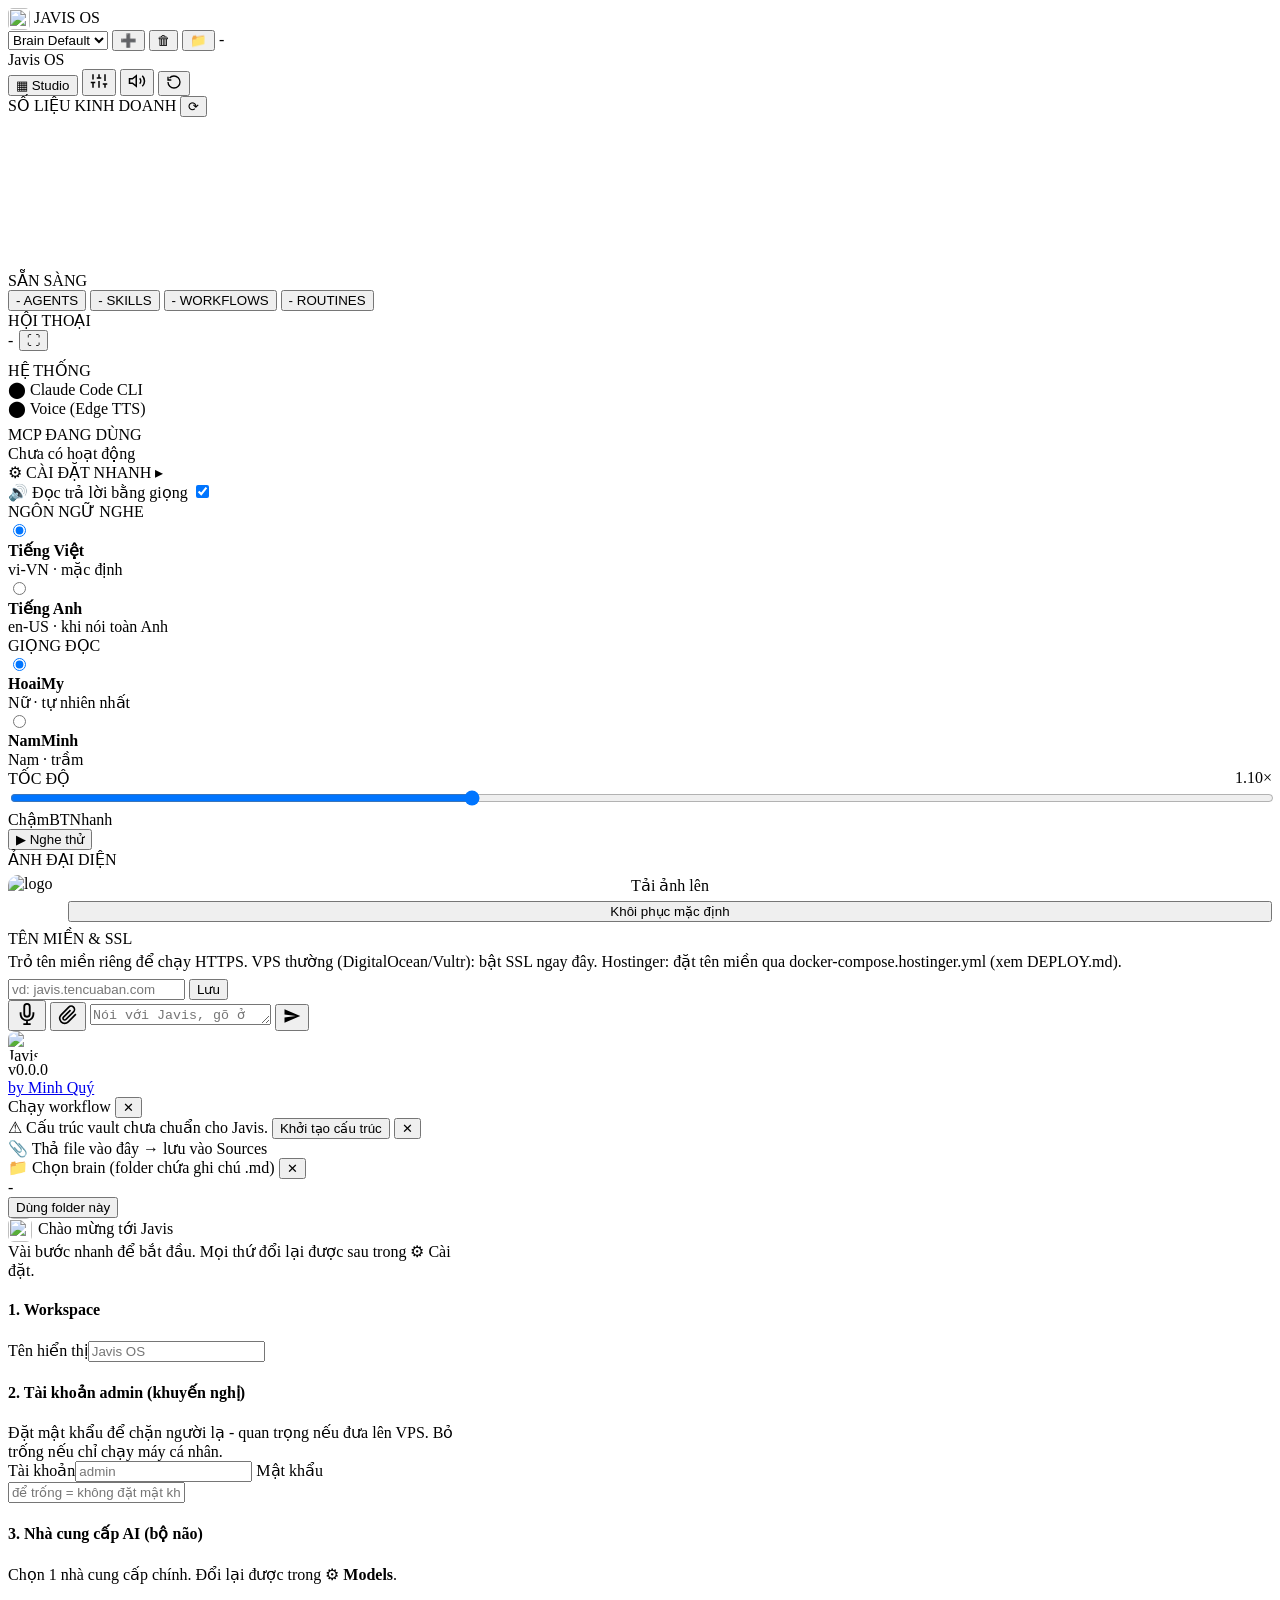
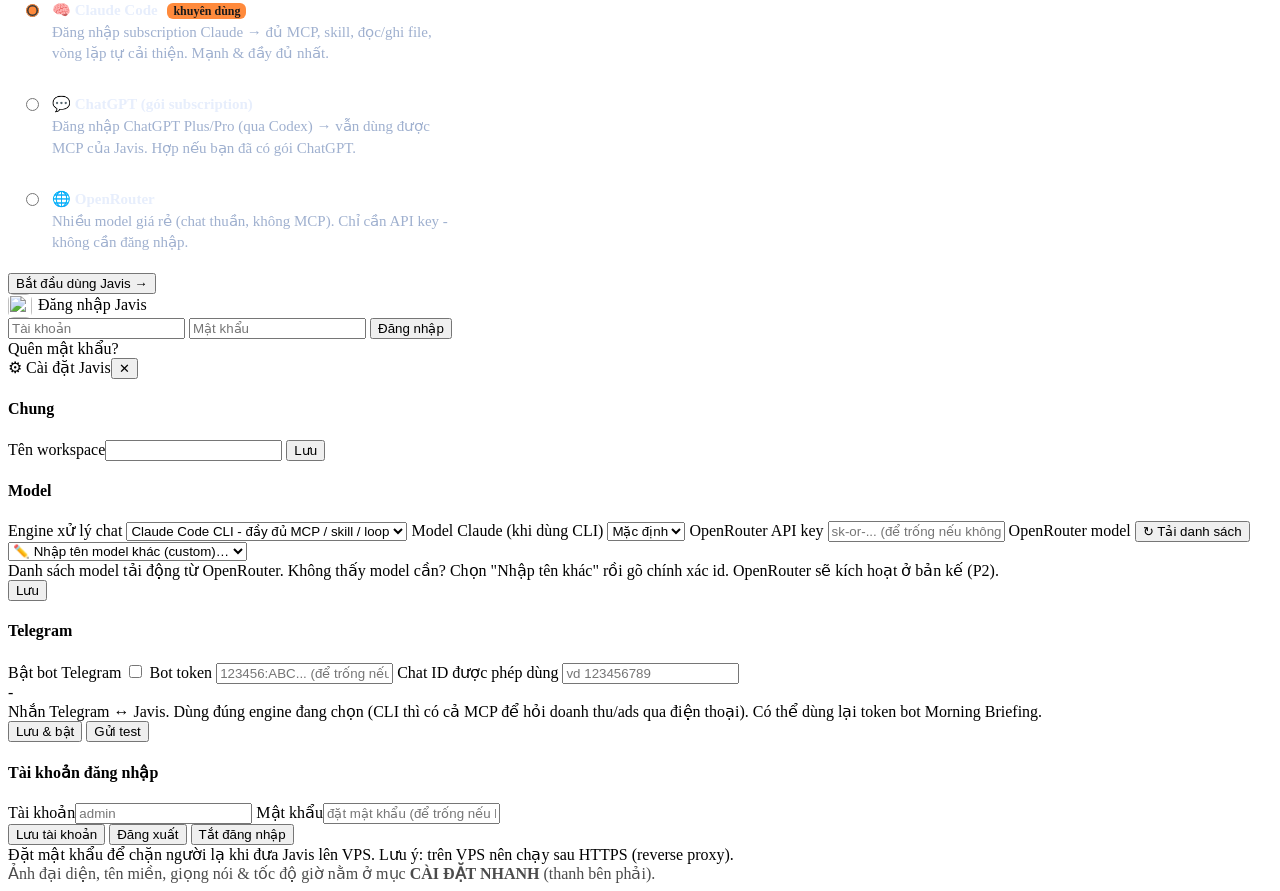
==== commit ba9a71b4: "feat: engine tự học (rewire Memory/Wiki/Skill) an toàn, undo được Tự học tự động sau MỖI lượt chat, " ====
--- a/dashboard/index.html
+++ b/dashboard/index.html
@@ -3,18 +3,18 @@
 <head>
   <meta charset="UTF-8">
   <meta name="viewport" content="width=device-width, initial-scale=1.0">
-  <title>Jarvis OS</title>
-  <link rel="icon" type="image/png" href="/static/favicon.png?v=1">
-  <link rel="apple-touch-icon" href="/static/logo.png?v=1">
-  <link rel="stylesheet" href="/static/style.css?v=27">
-  <link rel="stylesheet" href="/static/console.css?v=12">
+  <title>Javis OS</title>
+  <link rel="icon" type="image/png" href="/static/favicon.png?v=3">
+  <link rel="apple-touch-icon" href="/static/logo.png?v=3">
+  <link rel="stylesheet" href="/static/style.css?v=29">
+  <link rel="stylesheet" href="/static/console.css?v=14">
 </head>
 <body>
   <div class="hud">
 
     <!-- ===== TOP BAR ===== -->
     <header class="hud-top">
-      <div class="brand"><span class="brand-icon"><img src="/brand-logo" alt="" style="width:22px;height:22px;border-radius:5px;vertical-align:middle;object-fit:cover"></span> <span class="brand-text">JARVIS OS</span></div>
+      <div class="brand"><span class="brand-icon"><img src="/brand-logo" alt="" style="width:22px;height:22px;border-radius:5px;vertical-align:middle;object-fit:cover"></span> <span class="brand-text">JAVIS OS</span></div>
       <!-- Select Brain: dời từ góc graph lên navbar (trái) -->
       <div class="orb-graph-ctl navbar-brain">
         <select id="graphSource" class="graph-select">
@@ -26,7 +26,7 @@
         <span class="graph-stats" id="graphStats">-</span>
       </div>
       <div class="hud-center-title">
-        <span class="ws-name" id="workspaceName">Jarvis OS</span>
+        <span class="ws-name" id="workspaceName">Javis OS</span>
         <span class="ws-date" id="currentDate"></span>
       </div>
       <div class="hud-actions">
@@ -40,7 +40,7 @@
           </svg>
         </button>
         <!-- Voice/tốc độ đã dời xuống sidebar phải (mục CÀI ĐẶT NHANH). -->
-        <button class="hud-icon-btn" id="ttsToggle" title="Bật/tắt giọng Jarvis">
+        <button class="hud-icon-btn" id="ttsToggle" title="Bật/tắt giọng Javis">
           <svg width="18" height="18" viewBox="0 0 24 24" fill="none" stroke="currentColor" stroke-width="2">
             <path d="M11 5L6 9H2v6h4l5 4V5z"/>
             <path d="M15.54 8.46a5 5 0 0 1 0 7.07M19.07 4.93a10 10 0 0 1 0 14.14"/>
@@ -116,18 +116,10 @@
           <span class="tool-spinner"></span>
           <span id="toolBarText">Đang xử lý...</span>
         </div>
-        <div class="panel-label" style="margin-top:10px">
-          BỘ NHỚ DÀI HẠN <span class="mem-count" id="memCount">0</span>
-        </div>
-        <div class="mem-box">
-          <div class="mem-desc">Ký ức lưu ngay trong vault đang chọn - đổi máy chỉ cần trỏ lại vault là Jarvis nhớ như cũ.</div>
-          <label class="auto-learn">
-            <input type="checkbox" id="autoLearnToggle" checked>
-            <span>Tự học sau mỗi 6 lượt</span>
-          </label>
-          <button class="learn-btn" id="learnBtn">🧠 Học ngay từ hội thoại</button>
-          <div class="mem-result" id="memResult"></div>
-        </div>
+        <!-- "BỘ NHỚ DÀI HẠN" + auto-reflect "sau mỗi 6 lượt" ĐÃ BỎ: engine tự học mới (learn.py)
+             rewire sau MỖI lượt (có debounce, read-only, undo được). Cấu hình + xem "đã học gì" +
+             hoàn tác ở trang sidebar "Tự học" (console.js renderLearn). Widget cũ vốn là UI chết,
+             không còn JS nào gắn vào (autoLearnToggle/learnBtn/memCount không có handler). -->
 
         <!-- Vòng lặp tự cải thiện ĐÃ DỜI sang trang sidebar "Tự cải thiện" (console.js renderSelfImprove).
              Giữ DOM ẩn để app.js cũ vẫn gắn handler không lỗi. -->
@@ -135,7 +127,7 @@
           VÒNG LẶP TỰ CẢI THIỆN <span class="beta-tag">BETA</span>
         </div>
         <div class="loop-box" style="display:none">
-          <div class="loop-desc">Jarvis tự đánh thức theo lịch, tìm đòn bẩy cải thiện rồi tự kiểm chứng. An toàn: chỉ soạn nháp/ghi file trong vault - KHÔNG tự gọi MCP tạo đơn, đốt tiền, đăng bài.</div>
+          <div class="loop-desc">Javis tự đánh thức theo lịch, tìm đòn bẩy cải thiện rồi tự kiểm chứng. An toàn: chỉ soạn nháp/ghi file trong vault - KHÔNG tự gọi MCP tạo đơn, đốt tiền, đăng bài.</div>
           <label class="loop-row">
             <span>Bật tự chạy nền</span>
             <label class="toggle"><input type="checkbox" id="loopEnabled"><span></span></label>
@@ -145,7 +137,7 @@
             <select id="loopGoal" class="loop-sel">
               <option value="business">Cải thiện chỉ số kinh doanh</option>
               <option value="brain">Làm dày bộ não (Wiki)</option>
-              <option value="product">Cải thiện Jarvis hữu dụng hơn</option>
+              <option value="product">Cải thiện Javis hữu dụng hơn</option>
               <option value="custom">Tự định nghĩa…</option>
             </select>
           </label>
@@ -246,9 +238,9 @@
 
             <div class="qs-block">
               <div class="popover-label">TÊN MIỀN & SSL</div>
-              <div class="opt-sub" style="margin:4px 0 8px">Trỏ tên miền riêng vào Jarvis để chạy HTTPS. Dùng khi deploy Docker trên VPS mở cổng 80/443.</div>
+              <div class="opt-sub" style="margin:4px 0 8px">Trỏ tên miền riêng để chạy HTTPS. VPS thường (DigitalOcean/Vultr): bật SSL ngay đây. Hostinger: đặt tên miền qua docker-compose.hostinger.yml (xem DEPLOY.md).</div>
               <div class="dom-field">
-                <input id="setDomain" placeholder="vd: jarvis.tencuaban.com" autocomplete="off" spellcheck="false">
+                <input id="setDomain" placeholder="vd: javis.tencuaban.com" autocomplete="off" spellcheck="false">
                 <button class="s-btn" id="saveDomain">Lưu</button>
               </div>
               <div class="dom-status" id="domStatusRow" style="display:none">
@@ -285,7 +277,7 @@
         </svg>
       </button>
       <input type="file" id="fileInput" multiple style="display:none">
-      <textarea id="chatInput" class="voice-input" placeholder="Nói với Jarvis, gõ ở đây, hoặc kéo/dán file vào..." rows="1"></textarea>
+      <textarea id="chatInput" class="voice-input" placeholder="Nói với Javis, gõ ở đây, hoặc kéo/dán file vào..." rows="1"></textarea>
       <button class="stop-btn" id="stopBtn" title="Ngắt lệnh / dừng đọc (Esc)" style="display:none">
         <svg width="16" height="16" viewBox="0 0 24 24" fill="currentColor"><rect x="6" y="6" width="12" height="12" rx="2"/></svg>
       </button>
@@ -299,7 +291,7 @@
   <nav class="rail" x-data x-cloak>
     <!-- ĐỈNH cố định -->
     <div class="rail-top">
-      <div class="rail-brand"><img src="/brand-logo" alt="Jarvis" style="width:30px;height:30px;border-radius:8px;display:block;object-fit:cover"></div>
+      <div class="rail-brand"><img src="/brand-logo" alt="Javis" style="width:30px;height:30px;border-radius:8px;display:block;object-fit:cover"></div>
     </div>
     <!-- GIỮA cuộn được - nhồi bao nhiêu tính năng cũng cuộn -->
     <div class="rail-nav">
@@ -346,7 +338,7 @@
   <!-- Vault structure banner -->
   <div class="vault-banner" id="vaultBanner">
     <span class="vb-icon">⚠</span>
-    <span class="vb-text" id="vbText">Cấu trúc vault chưa chuẩn cho Jarvis.</span>
+    <span class="vb-text" id="vbText">Cấu trúc vault chưa chuẩn cho Javis.</span>
     <button class="vb-init" id="vbInit">Khởi tạo cấu trúc</button>
     <button class="vb-close" id="vbClose">✕</button>
   </div>
@@ -375,7 +367,7 @@
   <!-- Bộ cài đặt lần đầu (hiện khi chưa setup_done) -->
   <div class="modal-overlay" id="setupWizard">
     <div class="settings-modal" style="max-width:460px">
-      <div class="fm-head"><img src="/brand-logo" alt="" style="width:24px;height:24px;border-radius:6px;vertical-align:middle;margin-right:6px;object-fit:cover"><span>Chào mừng tới Jarvis</span></div>
+      <div class="fm-head"><img src="/brand-logo" alt="" style="width:24px;height:24px;border-radius:6px;vertical-align:middle;margin-right:6px;object-fit:cover"><span>Chào mừng tới Javis</span></div>
       <div class="settings-body">
         <style>
         .wz-prov{display:flex;flex-direction:column;gap:8px;margin-top:6px}
@@ -392,7 +384,7 @@
         <div class="set-note">Vài bước nhanh để bắt đầu. Mọi thứ đổi lại được sau trong ⚙ Cài đặt.</div>
         <div class="set-sec">
           <h4>1. Workspace</h4>
-          <label>Tên hiển thị</label><input id="wzWsName" placeholder="Jarvis OS">
+          <label>Tên hiển thị</label><input id="wzWsName" placeholder="Javis OS">
         </div>
         <div class="set-sec">
           <h4>2. Tài khoản admin <span class="dim">(khuyến nghị)</span></h4>
@@ -403,15 +395,15 @@
             <label>Mã thiết lập <span class="dim">(bảo mật)</span></label>
             <input id="wzToken" placeholder="dán MÃ THIẾT LẬP từ log server">
             <div class="wz-tokhelp">
-              <b>❓ Mã thiết lập là gì?</b> Jarvis đang chạy trên server công khai. Để chắc <b>chính bạn</b> (không phải người lạ vô tình mở link) là người tạo tài khoản admin, bạn dán một mã chỉ in ra <b>log server</b> - nơi duy nhất chủ máy xem được.
+              <b>❓ Mã thiết lập là gì?</b> Javis đang chạy trên server công khai. Để chắc <b>chính bạn</b> (không phải người lạ vô tình mở link) là người tạo tài khoản admin, bạn dán một mã chỉ in ra <b>log server</b> - nơi duy nhất chủ máy xem được.
               <br><b>Cách lấy mã (Hostinger → App terminal):</b>
               <ol>
-                <li>Mở app → bấm <b>App terminal</b> (bạn sẽ vào BÊN TRONG container <code>jarvis</code>).</li>
+                <li>Mở app → bấm <b>App terminal</b> (bạn sẽ vào BÊN TRONG container <code>javis</code>).</li>
                 <li>Chạy: <code>cat /data/state/.setup_token</code></li>
                 <li>Copy chuỗi hiện ra → dán vào ô trên.</li>
               </ol>
-              <span class="dim">Nếu SSH vào HOST (không phải App terminal): <code>docker compose logs jarvis | grep "SETUP TOKEN"</code></span><br>
-              💡 <b>Khỏi cần mã:</b> nếu lúc deploy bạn đặt sẵn env <code>JARVIS_ADMIN_PASSWORD</code> (+ <code>JARVIS_ADMIN_USER</code>), mở app ra là <b>đăng nhập luôn</b>, không hỏi mã.
+              <span class="dim">Nếu SSH vào HOST (không phải App terminal): <code>docker compose logs javis | grep "SETUP TOKEN"</code></span><br>
+              💡 <b>Khỏi cần mã:</b> nếu lúc deploy bạn đặt sẵn env <code>JAVIS_ADMIN_PASSWORD</code> (+ <code>JAVIS_ADMIN_USER</code>), mở app ra là <b>đăng nhập luôn</b>, không hỏi mã.
             </div>
           </div>
         </div>
@@ -427,7 +419,7 @@
             <label class="wz-card" data-prov="openai-oauth">
               <input type="radio" name="wzprov" value="openai-oauth">
               <div><b>💬 ChatGPT (gói subscription)</b>
-                <div class="wz-pdesc">Đăng nhập ChatGPT Plus/Pro (qua Codex) → vẫn dùng được MCP của Jarvis. Hợp nếu bạn đã có gói ChatGPT.</div></div>
+                <div class="wz-pdesc">Đăng nhập ChatGPT Plus/Pro (qua Codex) → vẫn dùng được MCP của Javis. Hợp nếu bạn đã có gói ChatGPT.</div></div>
             </label>
             <label class="wz-card" data-prov="openrouter">
               <input type="radio" name="wzprov" value="openrouter">
@@ -441,7 +433,7 @@
           </div>
           <div id="wzProvHint"></div>
         </div>
-        <div class="set-actions"><button class="s-btn" id="wzFinish">Bắt đầu dùng Jarvis →</button></div>
+        <div class="set-actions"><button class="s-btn" id="wzFinish">Bắt đầu dùng Javis →</button></div>
         <div class="auth-err" id="wzErr"></div>
       </div>
     </div>
@@ -450,7 +442,7 @@
   <!-- Đăng nhập (chỉ hiện khi admin đã đặt mật khẩu & chưa đăng nhập) -->
   <div class="modal-overlay" id="authOverlay">
     <div class="folder-modal auth-modal">
-      <div class="fm-head"><img src="/brand-logo" alt="" style="width:24px;height:24px;border-radius:6px;vertical-align:middle;margin-right:6px;object-fit:cover"><span id="authTitle">Đăng nhập Jarvis</span></div>
+      <div class="fm-head"><img src="/brand-logo" alt="" style="width:24px;height:24px;border-radius:6px;vertical-align:middle;margin-right:6px;object-fit:cover"><span id="authTitle">Đăng nhập Javis</span></div>
       <div class="auth-body">
         <input id="authUser" placeholder="Tài khoản" autocomplete="username">
         <input id="authPass" type="password" placeholder="Mật khẩu" autocomplete="current-password">
@@ -459,7 +451,7 @@
         <div class="auth-help"><span id="authForgot">Quên mật khẩu?</span></div>
         <div class="auth-reset" id="authResetInfo" style="display:none">
           Mở file <code>server/settings.json</code>, xóa khối <code>"auth"</code> (hoặc đặt rỗng), rồi
-          chạy <code>stop-jarvis.bat</code> → <code>start-jarvis.vbs</code>. Mở lại sẽ về bộ cài đặt để tạo tài khoản mới.
+          chạy <code>stop-javis.bat</code> → <code>start-javis.vbs</code>. Mở lại sẽ về bộ cài đặt để tạo tài khoản mới.
         </div>
       </div>
     </div>
@@ -468,7 +460,7 @@
   <!-- Cài đặt -->
   <div class="modal-overlay" id="settingsOverlay">
     <div class="settings-modal">
-      <div class="fm-head"><span>⚙ Cài đặt Jarvis</span><button class="fm-close" id="settingsClose">✕</button></div>
+      <div class="fm-head"><span>⚙ Cài đặt Javis</span><button class="fm-close" id="settingsClose">✕</button></div>
       <div class="settings-body">
         <div class="set-sec">
           <h4>Chung</h4>
@@ -504,7 +496,7 @@
           <label>Chat ID được phép dùng</label>
           <input id="setTgChat" placeholder="vd 123456789">
           <div class="set-note" id="setTgStatus">-</div>
-          <div class="set-note">Nhắn Telegram ↔ Jarvis. Dùng đúng engine đang chọn (CLI thì có cả MCP để hỏi doanh thu/ads qua điện thoại). Có thể dùng lại token bot Morning Briefing.</div>
+          <div class="set-note">Nhắn Telegram ↔ Javis. Dùng đúng engine đang chọn (CLI thì có cả MCP để hỏi doanh thu/ads qua điện thoại). Có thể dùng lại token bot Morning Briefing.</div>
           <div class="set-actions">
             <button class="s-btn" id="saveTelegram">Lưu & bật</button>
             <button class="s-btn-ghost" id="testTelegram">Gửi test</button>
@@ -520,7 +512,7 @@
             <button class="s-btn-ghost" id="logoutBtn">Đăng xuất</button>
             <button class="s-btn-ghost" id="disableAuthBtn">Tắt đăng nhập</button>
           </div>
-          <div class="set-note">Đặt mật khẩu để chặn người lạ khi đưa Jarvis lên VPS. Lưu ý: trên VPS nên chạy sau HTTPS (reverse proxy).</div>
+          <div class="set-note">Đặt mật khẩu để chặn người lạ khi đưa Javis lên VPS. Lưu ý: trên VPS nên chạy sau HTTPS (reverse proxy).</div>
         </div>
         <div class="set-note" style="opacity:.7">Ảnh đại diện, tên miền, giọng nói &amp; tốc độ giờ nằm ở mục <b>CÀI ĐẶT NHANH</b> (thanh bên phải).</div>
       </div>
@@ -530,19 +522,19 @@
   <!-- Holder ẩn giữ #quickSet khi KHÔNG ở trang Cài đặt (node vẫn trong DOM → handler còn sống) -->
   <div id="quickSetHolder" hidden></div>
 
-  <script src="/static/voice.js?v=10"></script>
+  <script src="/static/voice.js?v=12"></script>
   <script src="https://unpkg.com/three@0.159.0/build/three.min.js"></script>
   <script src="https://unpkg.com/3d-force-graph@1.73.4/dist/3d-force-graph.min.js"></script>
-  <script src="/static/graph3d.js?v=13"></script>
-  <script src="/static/app.js?v=46"></script>
-  <script src="/static/branding.js?v=4"></script>
-  <script src="/static/quick-settings.js?v=1"></script>
-  <script src="/static/chat-zoom.js?v=1"></script>
-  <script src="/static/brains-ui.js?v=2"></script>
-  <script src="/static/sessions-ui.js?v=1"></script>
-  <script src="/static/studio.js?v=11"></script>
+  <script src="/static/graph3d.js?v=15"></script>
+  <script src="/static/app.js?v=48"></script>
+  <script src="/static/branding.js?v=6"></script>
+  <script src="/static/quick-settings.js?v=3"></script>
+  <script src="/static/chat-zoom.js?v=3"></script>
+  <script src="/static/brains-ui.js?v=4"></script>
+  <script src="/static/sessions-ui.js?v=3"></script>
+  <script src="/static/studio.js?v=13"></script>
   <!-- Console layer: console.js đăng ký store TRƯỚC khi Alpine khởi động (defer) -->
-  <script src="/static/console.js?v=33"></script>
+  <script src="/static/console.js?v=35"></script>
   <script defer src="https://unpkg.com/alpinejs@3.14.1/dist/cdn.min.js"></script>
 </body>
 </html>
